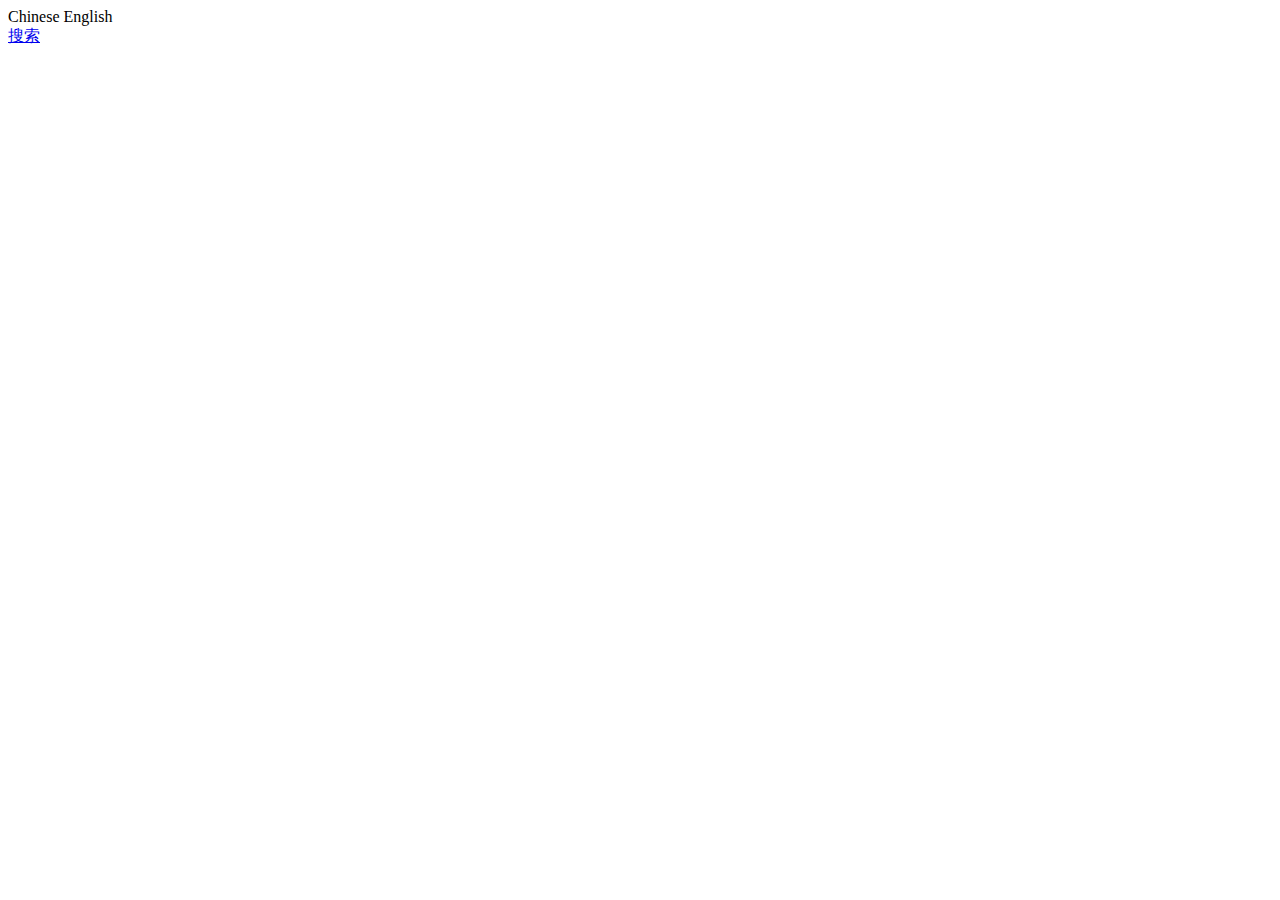
==== ch/index.html @ 9322b5db "Test language" ====
<html>
<head>
<script src="https://cdnjs.cloudflare.com/ajax/libs/vue/2.5.17/vue.js"></script>
<script src="util.js"></script>
</head>

<body>

<div id="example-2">
<a v-on:click="setChinese">Chinese</a>
<a v-on:click="setEnglish">English</a>
</div>


<div>
<a href="http://baidu.com">搜索</a>
</div>
</body>



<script>

var example2 = new Vue({
  el: '#example-2',
  data: {
    name: 'Vue.js'
  },
  // 在 `methods` 对象中定义方法
  methods: {
    greet: function (event) {
      // `this` 在方法里指向当前 Vue 实例
      alert('Hello ' + this.name + '!')
      // `event` 是原生 DOM 事件
      if (event) {
        alert(event.target.tagName)
      }
    },
    setChinese: function(event){
    	var currUrl = window.location.toString();
    	var index = currUrl.indexOf('/en/');
    	if(index < 0){
    		alert("Already in Chinese!");
    		return;
    	}
    	var urlRoot = currUrl.substring(0,index);
    	var urlRoute = currUrl.substring(index);

    	var currLanguage = urlRoute.substring(0,4);
    	var currPage = urlRoute.substring(4);

    	if(currLanguage == "/en/"){
    		alert("Set to chinese");
    		var newUrl = urlRoot + "/ch/" + currPage;
    		alert(newUrl);
    		window.location = newUrl;
    	}
    	else{
    		alert("Already in chinese");
    	}

    },
    setEnglish: function(event){
    	alert("Set English: " + window.location);
    	var currUrl = window.location.toString();
    	var index = currUrl.indexOf('/ch/');
    	if(index < 0){
    		alert("Already in english");
    		return;
    	}
    	var urlRoot = currUrl.substring(0,index);
    	var urlRoute = currUrl.substring(index);

    	var currLanguage = urlRoute.substring(0,4);
    	var currPage = urlRoute.substring(4);

    	if(currLanguage == "/ch/"){
    		alert("Set to english");
    		var newUrl = urlRoot + "/en/" + currPage;
    		alert(newUrl);
    		window.location = newUrl;
    	}
    	else{
    		alert("Already in english");
    	}
    }
  }
})
</script>



</html>
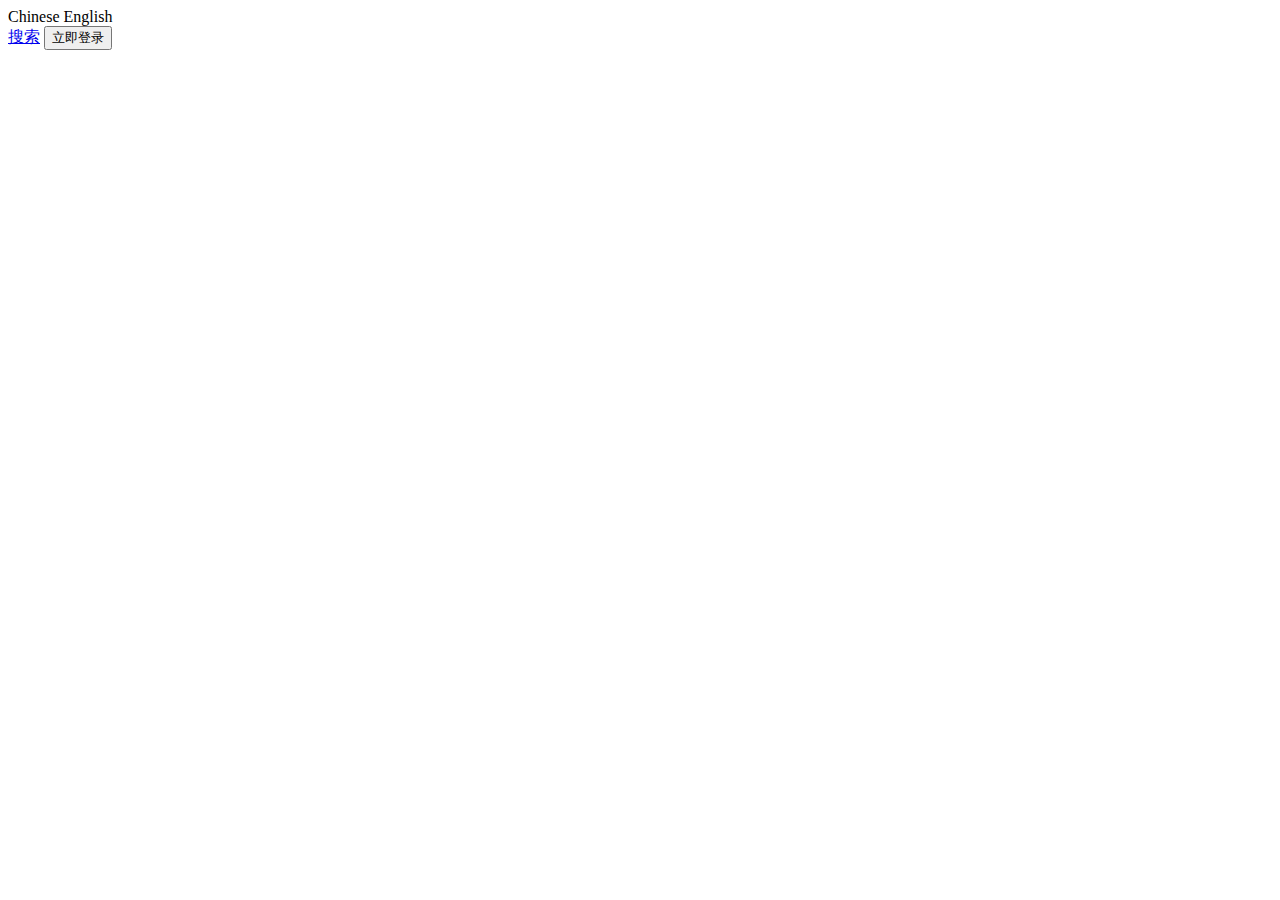
==== commit 1d05a083: "Test language" ====
--- a/ch/index.html
+++ b/ch/index.html
@@ -1,7 +1,7 @@
 <html>
 <head>
 <script src="https://cdnjs.cloudflare.com/ajax/libs/vue/2.5.17/vue.js"></script>
-<script src="util.js"></script>
+<script src="../util.js"></script>
 </head>
 
 <body>
@@ -14,6 +14,8 @@
 
 <div>
 <a href="http://baidu.com">搜索</a>
+
+<input type="button" value="立即登录" onclick="dosave();"/>  
 </div>
 </body>
 
@@ -51,8 +53,10 @@
 
     	if(currLanguage == "/en/"){
     		alert("Set to chinese");
+    		setChineseLangCookie();
     		var newUrl = urlRoot + "/ch/" + currPage;
     		alert(newUrl);
+
     		window.location = newUrl;
     	}
     	else{
@@ -75,7 +79,8 @@
     	var currPage = urlRoute.substring(4);
 
     	if(currLanguage == "/ch/"){
-    		alert("Set to english");
+    		alert("Set to english 111");
+    		setEnglishLangCookie();
     		var newUrl = urlRoot + "/en/" + currPage;
     		alert(newUrl);
     		window.location = newUrl;
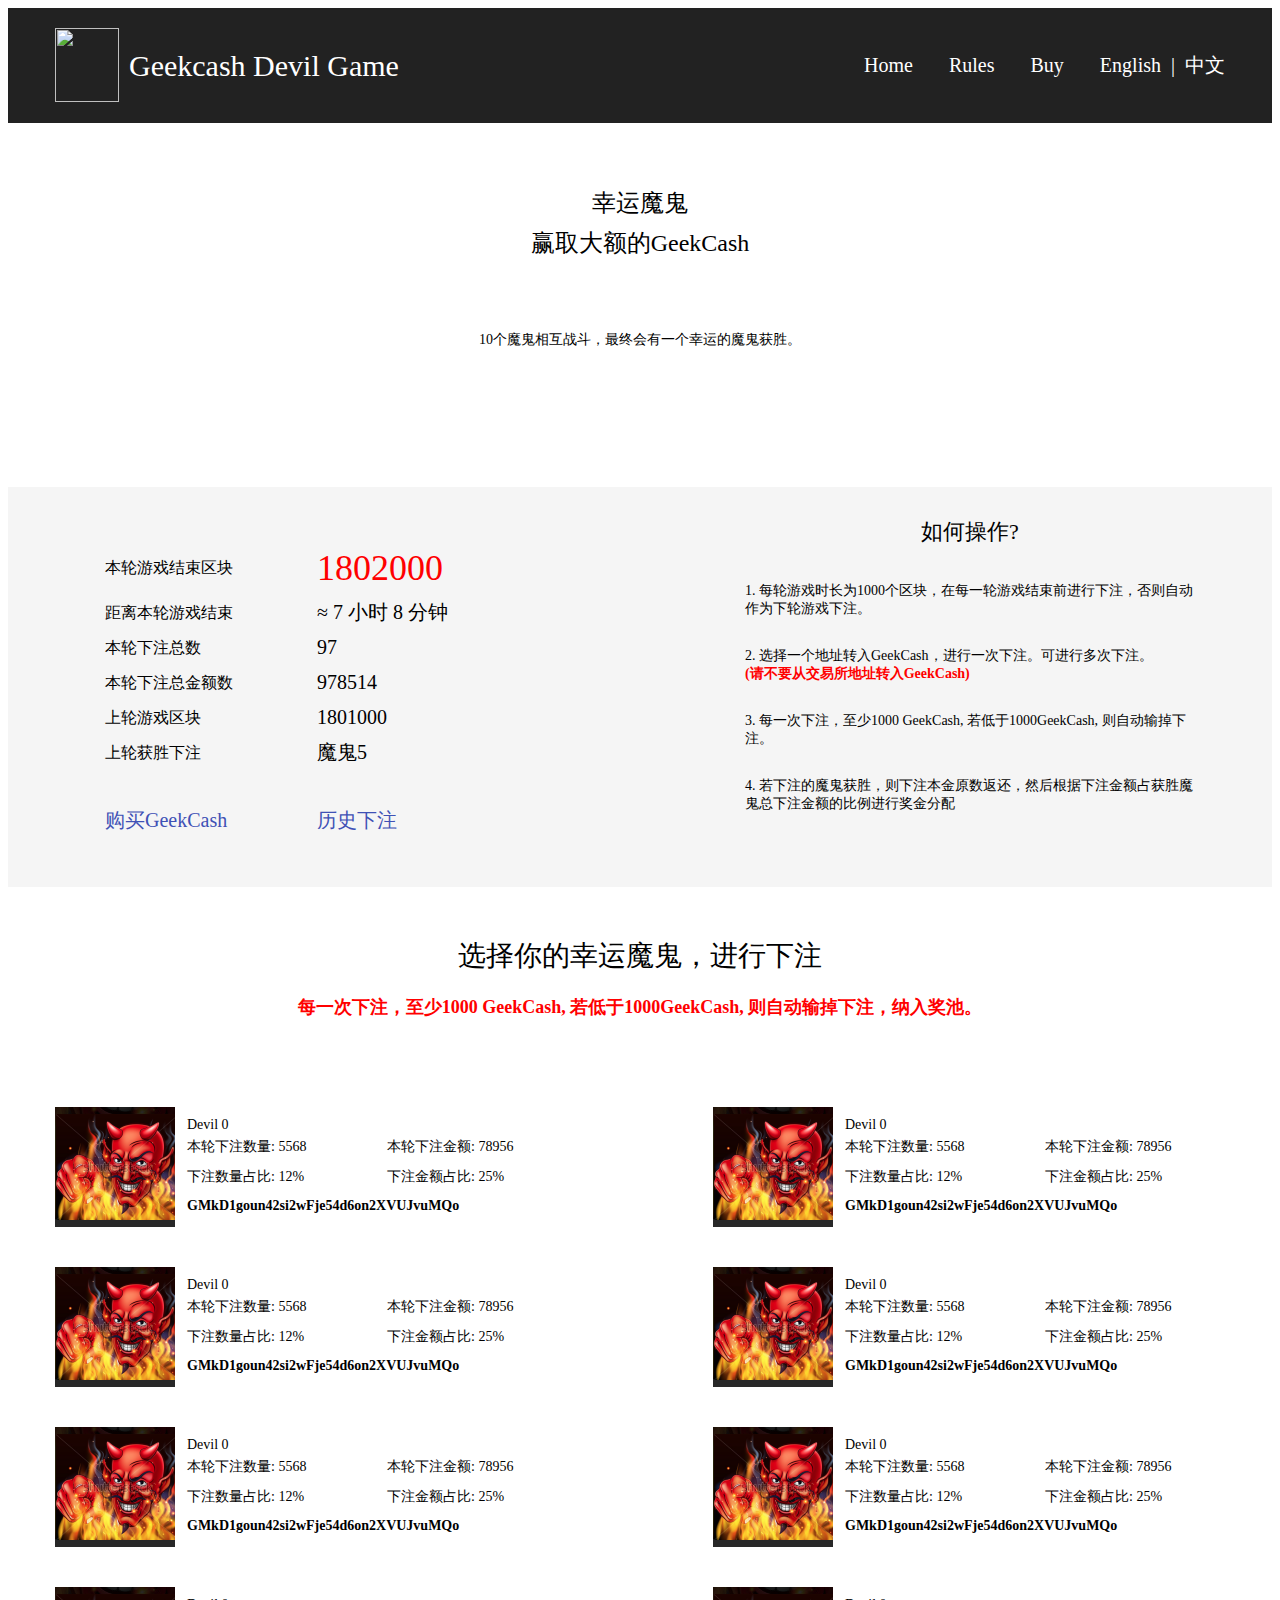
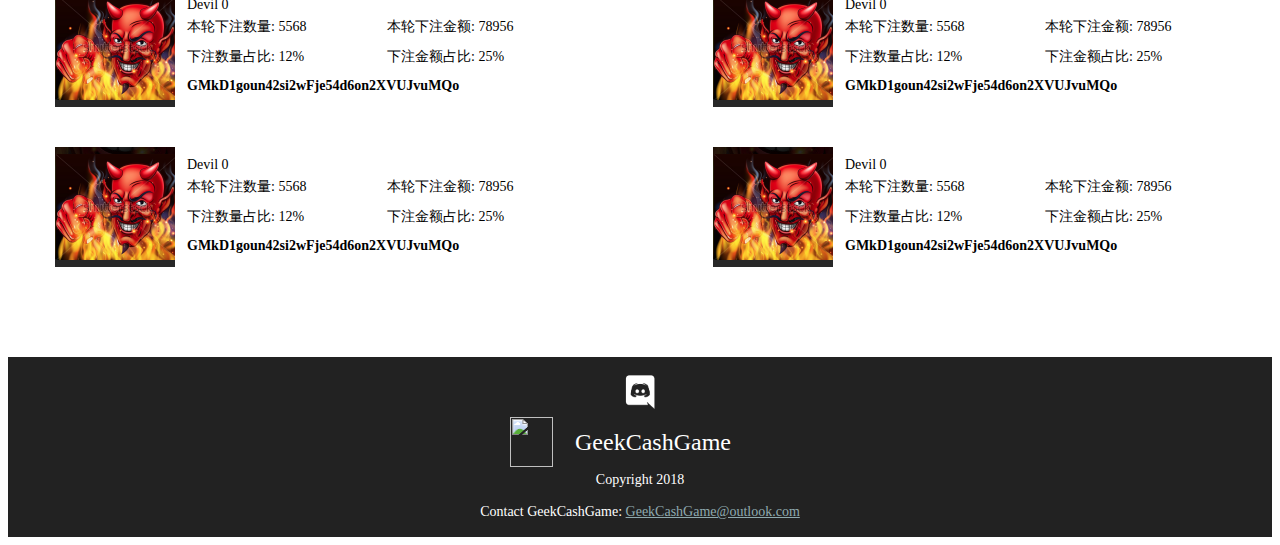
==== commit 4ec5e940: "Test" ====
--- a/ch/index.html
+++ b/ch/index.html
@@ -1,11 +1,13 @@
 <html>
 <head>
 <script src="https://cdnjs.cloudflare.com/ajax/libs/vue/2.5.17/vue.js"></script>
-<script src="../util.js"></script>
+<script src="../assets/js/util.js"></script>
+<link rel="stylesheet" href="https://unpkg.com/purecss@0.6.1/build/pure-min.css" integrity="sha384-CCTZv2q9I9m3UOxRLaJneXrrqKwUNOzZ6NGEUMwHtShDJ+nCoiXJCAgi05KfkLGY" crossorigin="anonymous">
+<link rel="stylesheet" type="text/css" href="../assets/css/haha.css"/>
 </head>
 
-<body>
-
+<body style="font-family:Microsoft YaHei;">
+<!--
 <div id="example-2">
 <a v-on:click="setChinese">Chinese</a>
 <a v-on:click="setEnglish">English</a>
@@ -17,6 +19,376 @@
 
 <input type="button" value="立即登录" onclick="dosave();"/>  
 </div>
+-->
+
+<div class="index-head-bg">
+    <div class="index-head-content">
+        <div class="head-content-item align-left"><img src="https://geekcash.org/www/media/logo.png" class="logo"/></div>
+        <div class="head-content-item align-left main-title"> Geekcash Devil Game </div>
+        <div class="head-content-item align-right head-item-text"><a href="#"> 中文 </a></div>
+        <div class="head-content-item align-right head-item-text">&nbsp; | &nbsp;</div>
+        <div class="head-content-item align-right head-item-text padding-left-15"><a href="#"> English </a></div>
+        <div class="head-content-item align-right head-item-text padding-left-15 padding-right-15"><a herf="#">Buy</a></div>
+        <div class="head-content-item align-right head-item-text padding-left-15 padding-right-15"><a herf="#">Rules</a></div>
+        <div class="head-content-item align-right head-item-text padding-left-15 padding-right-15"><a herf="#">Home</a></div>
+    </div>
+</div>
+
+<div class="index-des-box">
+    <div class="index-des-main1">
+        幸运魔鬼
+    </div>
+
+    <div class="index-des-main2">
+        赢取大额的GeekCash
+    </div>
+
+    <div class="index-des-story">
+        <!--权力之争，无休无止，每过一段时间，10个拥有无限能力的魔鬼，会为争夺王权而战，不分高下。幸运的眷顾，会让唯一的魔鬼，战胜一切，获得无上荣耀 -->
+        10个魔鬼相互战斗，最终会有一个幸运的魔鬼获胜。
+    </div>
+
+</div>
+
+<div class="index-block-bg">
+    <div class="index-block-box">
+        <div class="index-block-left">
+
+            <div class="block-left-01">
+                <div class="block-left-01-title">本轮游戏结束区块</div>
+                <div class="block-left-01-content"><a>1802000</a></div>
+            </div>
+
+            <div class="block-left-02">
+                <div class="block-left-02-title">距离本轮游戏结束</div>
+                <div class="block-left-02-content">≈ 7 小时 8 分钟</div>
+            </div>
+
+            <div class="block-left-03">
+                <div class="block-left-03-title">本轮下注总数</div>
+                <div class="block-left-03-content">97</div>
+            </div>
+
+            <div class="block-left-04">
+                <div class="block-left-04-title">本轮下注总金额数</div>
+                <div class="block-left-04-content">978514</div>
+            </div>
+
+            <div class="block-left-05">
+                <div class="block-left-05-title">上轮游戏区块</div>
+                <div class="block-left-05-content">1801000</div>
+            </div>
+
+            <div class="block-left-06">
+                <div class="block-left-06-title">上轮获胜下注</div>
+                <div class="block-left-06-content">魔鬼5</div>
+            </div>
+
+            <div class="block-left-07">
+                <div class="block-left-buy">购买GeekCash</div>
+                <div class="block-left-history">历史下注</div>
+            </div>
+
+        </div>
+
+
+
+
+        <div class="index-block-right">
+            <div class="block-right-01">如何操作?</div>
+            <div class="block-right-02">
+                1. 每轮游戏时长为1000个区块，在每一轮游戏结束前进行下注，否则自动作为下轮游戏下注。
+            </div>
+
+            <div class="block-right-03">
+                2. 选择一个地址转入GeekCash，进行一次下注。可进行多次下注。<br><span style="color:red; font-weight: bold;">(请不要从交易所地址转入GeekCash)</span>
+            </div>
+
+            <div class="block-right-04">
+                3. 每一次下注，至少1000 GeekCash, 若低于1000GeekCash, 则自动输掉下注。
+            </div>
+
+            <div class="block-right-05">
+                4. 若下注的魔鬼获胜，则下注本金原数返还，然后根据下注金额占获胜魔鬼总下注金额的比例进行奖金分配
+            </div>
+        </div>
+    </div>
+</div>
+
+
+
+<div class="bet-title-box">
+    <div class="bet-title-01"> 选择你的幸运魔鬼，进行下注</div>
+    <div class="bet-title-02">
+        每一次下注，至少1000 GeekCash, 若低于1000GeekCash, 则自动输掉下注，纳入奖池。
+    </div>
+</div>
+
+
+<div class="bet-devil-box">
+    <div class="bet-devil-left">
+
+        <div class="devil-item">
+            <div class="devil-logo">
+                <img src="../assets/images/1.png"/>
+            </div>
+
+            <div class="devil-info">
+                <div class="devil-name"> Devil 0</div>
+                <div class="devil-count-value">
+                    <div class="devil-count"> 本轮下注数量: 5568</div>
+                    <div class="devil-value"> 本轮下注金额: 78956</div>
+                </div>
+
+                <div class="devil-count-value-percentage">
+                    <div class="devil-count-percentage">下注数量占比: 12%</div>
+                    <div class="devil-value-percentage">下注金额占比: 25%</div>
+                </div>
+
+                <div class="devil-bet-address">
+                    GMkD1goun42si2wFje54d6on2XVUJvuMQo
+                </div>
+            </div>
+        </div>
+
+        <div class="devil-item">
+            <div class="devil-logo">
+                <img src="../assets/images/1.png"/>
+            </div>
+
+            <div class="devil-info">
+                <div class="devil-name"> Devil 0</div>
+                <div class="devil-count-value">
+                    <div class="devil-count"> 本轮下注数量: 5568</div>
+                    <div class="devil-value"> 本轮下注金额: 78956</div>
+                </div>
+
+                <div class="devil-count-value-percentage">
+                    <div class="devil-count-percentage">下注数量占比: 12%</div>
+                    <div class="devil-value-percentage">下注金额占比: 25%</div>
+                </div>
+
+                <div class="devil-bet-address">
+                    GMkD1goun42si2wFje54d6on2XVUJvuMQo
+                </div>
+            </div>
+        </div>
+
+        <div class="devil-item">
+            <div class="devil-logo">
+                <img src="../assets/images/1.png"/>
+            </div>
+
+            <div class="devil-info">
+                <div class="devil-name"> Devil 0</div>
+                <div class="devil-count-value">
+                    <div class="devil-count"> 本轮下注数量: 5568</div>
+                    <div class="devil-value"> 本轮下注金额: 78956</div>
+                </div>
+
+                <div class="devil-count-value-percentage">
+                    <div class="devil-count-percentage">下注数量占比: 12%</div>
+                    <div class="devil-value-percentage">下注金额占比: 25%</div>
+                </div>
+
+                <div class="devil-bet-address">
+                    GMkD1goun42si2wFje54d6on2XVUJvuMQo
+                </div>
+            </div>
+        </div>
+
+        <div class="devil-item">
+            <div class="devil-logo">
+                <img src="../assets/images/1.png"/>
+            </div>
+
+            <div class="devil-info">
+                <div class="devil-name"> Devil 0</div>
+                <div class="devil-count-value">
+                    <div class="devil-count"> 本轮下注数量: 5568</div>
+                    <div class="devil-value"> 本轮下注金额: 78956</div>
+                </div>
+
+                <div class="devil-count-value-percentage">
+                    <div class="devil-count-percentage">下注数量占比: 12%</div>
+                    <div class="devil-value-percentage">下注金额占比: 25%</div>
+                </div>
+
+                <div class="devil-bet-address">
+                    GMkD1goun42si2wFje54d6on2XVUJvuMQo
+                </div>
+            </div>
+        </div>
+
+        <div class="devil-item">
+            <div class="devil-logo">
+                <img src="../assets/images/1.png"/>
+            </div>
+
+            <div class="devil-info">
+                <div class="devil-name"> Devil 0</div>
+                <div class="devil-count-value">
+                    <div class="devil-count"> 本轮下注数量: 5568</div>
+                    <div class="devil-value"> 本轮下注金额: 78956</div>
+                </div>
+
+                <div class="devil-count-value-percentage">
+                    <div class="devil-count-percentage">下注数量占比: 12%</div>
+                    <div class="devil-value-percentage">下注金额占比: 25%</div>
+                </div>
+
+                <div class="devil-bet-address">
+                    GMkD1goun42si2wFje54d6on2XVUJvuMQo
+                </div>
+            </div>
+        </div>
+
+
+    </div>
+
+
+    <div class="bet-devil-right">
+
+        <div class="devil-item">
+            <div class="devil-logo">
+                <img src="../assets/images/1.png"/>
+            </div>
+
+            <div class="devil-info">
+                <div class="devil-name"> Devil 0</div>
+                <div class="devil-count-value">
+                    <div class="devil-count"> 本轮下注数量: 5568</div>
+                    <div class="devil-value"> 本轮下注金额: 78956</div>
+                </div>
+
+                <div class="devil-count-value-percentage">
+                    <div class="devil-count-percentage">下注数量占比: 12%</div>
+                    <div class="devil-value-percentage">下注金额占比: 25%</div>
+                </div>
+
+                <div class="devil-bet-address">
+                    GMkD1goun42si2wFje54d6on2XVUJvuMQo
+                </div>
+            </div>
+        </div>
+
+        <div class="devil-item">
+            <div class="devil-logo">
+                <img src="../assets/images/1.png"/>
+            </div>
+
+            <div class="devil-info">
+                <div class="devil-name"> Devil 0</div>
+                <div class="devil-count-value">
+                    <div class="devil-count"> 本轮下注数量: 5568</div>
+                    <div class="devil-value"> 本轮下注金额: 78956</div>
+                </div>
+
+                <div class="devil-count-value-percentage">
+                    <div class="devil-count-percentage">下注数量占比: 12%</div>
+                    <div class="devil-value-percentage">下注金额占比: 25%</div>
+                </div>
+
+                <div class="devil-bet-address">
+                    GMkD1goun42si2wFje54d6on2XVUJvuMQo
+                </div>
+            </div>
+        </div>
+
+        <div class="devil-item">
+            <div class="devil-logo">
+                <img src="../assets/images/1.png"/>
+            </div>
+
+            <div class="devil-info">
+                <div class="devil-name"> Devil 0</div>
+                <div class="devil-count-value">
+                    <div class="devil-count"> 本轮下注数量: 5568</div>
+                    <div class="devil-value"> 本轮下注金额: 78956</div>
+                </div>
+
+                <div class="devil-count-value-percentage">
+                    <div class="devil-count-percentage">下注数量占比: 12%</div>
+                    <div class="devil-value-percentage">下注金额占比: 25%</div>
+                </div>
+
+                <div class="devil-bet-address">
+                    GMkD1goun42si2wFje54d6on2XVUJvuMQo
+                </div>
+            </div>
+        </div>
+
+        <div class="devil-item">
+            <div class="devil-logo">
+                <img src="../assets/images/1.png"/>
+            </div>
+
+            <div class="devil-info">
+                <div class="devil-name"> Devil 0</div>
+                <div class="devil-count-value">
+                    <div class="devil-count"> 本轮下注数量: 5568</div>
+                    <div class="devil-value"> 本轮下注金额: 78956</div>
+                </div>
+
+                <div class="devil-count-value-percentage">
+                    <div class="devil-count-percentage">下注数量占比: 12%</div>
+                    <div class="devil-value-percentage">下注金额占比: 25%</div>
+                </div>
+
+                <div class="devil-bet-address">
+                    GMkD1goun42si2wFje54d6on2XVUJvuMQo
+                </div>
+            </div>
+        </div>
+
+        <div class="devil-item">
+            <div class="devil-logo">
+                <img src="../assets/images/1.png"/>
+            </div>
+
+            <div class="devil-info">
+                <div class="devil-name"> Devil 0</div>
+                <div class="devil-count-value">
+                    <div class="devil-count"> 本轮下注数量: 5568</div>
+                    <div class="devil-value"> 本轮下注金额: 78956</div>
+                </div>
+
+                <div class="devil-count-value-percentage">
+                    <div class="devil-count-percentage">下注数量占比: 12%</div>
+                    <div class="devil-value-percentage">下注金额占比: 25%</div>
+                </div>
+
+                <div class="devil-bet-address">
+                    GMkD1goun42si2wFje54d6on2XVUJvuMQo
+                </div>
+            </div>
+        </div>
+
+    </div>
+
+</div>
+
+
+<div class="index-footer">
+    <div class="index-footer-community">
+        <a href="https://discord.gg/SRUcvW"><img src="../assets/images/discord.png" style="width:40px; height:40px;"/></a>
+    </div>
+
+    <div class="index-footer-logo">
+        <div><img src="https://geekcash.org/www/media/logo.png"></div>
+        <div>GeekCashGame</div>
+    </div>
+
+    <div class="index-footer-copyright">
+        Copyright 2018
+    </div>
+
+    <div class="index-footer-contact">
+        Contact GeekCashGame: <a href="mailto:geekcashgame@outlook.com">GeekCashGame@outlook.com</a>
+    </div>
+</div>
+
+
 </body>
 
 
--- a/assets/css/haha.css
+++ b/assets/css/haha.css
@@ -0,0 +1,634 @@
+
+.index-head-bg{
+	height:115px;
+	background:#222222;
+	justify-content: center;
+	width:100%;
+}
+
+.index-head-content{
+	width:1170px;
+	height:100%;
+	margin:auto;
+	line-height: 115px;
+	/*border:1px solid red;*/
+}
+
+.head-content-item{
+	display:inline-block;
+	height:100%;
+	line-height: 115px;
+}
+
+.align-left{
+	float:left;
+}
+
+.align-right{
+	float:right;
+}
+
+
+.logo{
+	width:64px;
+	height:74px;
+	margin-top:20px;
+}
+
+.main-title{
+	font-size: 30px;
+	color:white;
+	font-style: bold;
+	padding-left:10px;
+	padding-right:10px;
+}
+
+.head-item-text{
+	font-size:20px;
+	font-style: bold;
+	color:white;
+}
+
+.padding-left-15{
+	padding-left:18px;
+}
+
+.padding-right-15{
+	padding-right:18px;
+}
+
+
+.inline-block{
+	display: inline-block;
+	margin:0;
+	padding:0;
+}
+
+
+.show-border{
+	border:1px solid red;
+}
+
+.head-item-text a{
+	color:white;
+	-o-transition:color .2s ease-out, background 2s ease-in;
+  -ms-transition:color .2s ease-out, background 2s ease-in;
+  -moz-transition:color .2s ease-out, background 2s ease-in;
+  -webkit-transition:color .2s ease-out, background 2s ease-in;
+  /* ...and now for the proper property */
+  transition:color .2s ease-out, background 2s ease-in;
+}
+
+.head-item-text a:link{
+	color:white;
+	text-decoration:none;
+}
+
+.head-item-text a:visited{
+	color:white;
+	text-decoration:none;
+}
+
+.head-item-text a:hover{
+	color:#8EAAAF;
+	cursor:pointer;
+	text-decoration:none;
+}
+
+.head-item-text a:active{
+	color:white;
+	text-decoration:none;
+}
+
+
+
+
+
+.index-des-box{
+	width:1170px;
+	height:300px;
+	margin:auto;
+	/*border:1px solid red;*/
+}
+
+.index-des-main1 {
+	/*border: 1px solid red;*/
+	height:40px;
+	margin-top:64px;
+	padding-left:370px;
+	padding-right:370px;
+	text-align: center;
+	font-size: 24px;
+}
+
+.index-des-main2{
+	/*border: 1px solid red;*/
+	height:40px;
+	padding-left:370px;
+	padding-right:370px;
+	text-align: center;
+	font-size: 24px;
+}
+
+
+
+.index-des-story{
+	/*border:1px solid red;*/
+	margin-top:64px;
+	padding-left:250px;
+	padding-right:250px;
+	text-align: center;
+	font-size: 14px;
+	height:90px;
+}
+
+
+
+
+
+.index-block-bg{
+	width:100%;
+	height:400px;
+	background: #F5F5F5;
+}
+
+.index-block-box{
+	width:1170px;
+	height:400px;
+	margin:auto;
+	/*border:1px solid red;*/
+}
+
+.index-block-left{
+	display:inline-block;
+	width:512px;
+	height:400px;
+	float:left;
+	/*border: 1px solid red;*/
+}
+
+.index-block-right{
+	display:inline-block;
+	width:480;
+	height:400px;
+	float:right;
+	/*border: 1px solid red;*/
+
+}
+
+
+
+.block-left-01{
+
+	/*border:1px solid red;*/
+	height:54px;
+	width:512px;
+	margin:auto;
+	margin-top:54px;
+}
+
+.block-left-01-title{
+	display: inline-block;
+	/*border:1px solid red;*/
+	width:200px;
+	height:54px;
+	float:left;
+	line-height: 54px;
+	margin-left:50px;
+}
+
+.block-left-01-content{
+	display: inline-block;
+	/*border:1px solid red;*/
+	width:250px;
+	height:54px;
+	line-height: 54px;
+	float:right;
+	font-size:36px;
+	color:red;
+}
+
+
+.block-left-02{
+	/*border:1px solid red;*/
+	height:35px;
+	width:512px;
+	margin:auto;
+}
+
+.block-left-02-title{
+	display: inline-block;
+	/*border:1px solid red;*/
+	width:200px;
+	height:35px;
+	float:left;
+	line-height: 35px;
+	margin-left:50px;
+}
+
+.block-left-02-content{
+	display: inline-block;
+	/*border:1px solid red;*/
+	width:250px;
+	height:35px;
+	line-height: 35px;
+	float:right;
+	font-size:20px;
+}
+
+
+.block-left-03{
+	/*border:1px solid red;*/
+	height:30px;
+	width:512px;
+	margin:auto;
+}
+
+.block-left-03-title{
+	display: inline-block;
+	/*border:1px solid red;*/
+	width:200px;
+	height:35px;
+	float:left;
+	line-height: 35px;
+	margin-left:50px;
+}
+
+.block-left-03-content{
+	display: inline-block;
+	/*border:1px solid red;*/
+	width:250px;
+	height:35px;
+	line-height: 35px;
+	float:right;
+	font-size:20px;
+}
+
+
+
+.block-left-04{
+	/*border:1px solid red;*/
+	height:35px;
+	width:512px;
+	margin:auto;
+}
+
+.block-left-04-title{
+	display: inline-block;
+	/*border:1px solid red;*/
+	width:200px;
+	height:35px;
+	float:left;
+	line-height: 35px;
+	margin-left:50px;
+}
+
+.block-left-04-content{
+	display: inline-block;
+	/*border:1px solid red;*/
+	width:250px;
+	height:35px;
+	line-height: 35px;
+	float:right;
+	font-size:20px;
+}
+
+
+
+.block-left-05{
+	/*border:1px solid red;*/
+	height:35px;
+	width:512px;
+	margin:auto;
+}
+
+.block-left-05-title{
+	display: inline-block;
+	/*border:1px solid red;*/
+	width:200px;
+	height:35px;
+	float:left;
+	line-height: 35px;
+	margin-left:50px;
+}
+
+.block-left-05-content{
+	display: inline-block;
+	/*border:1px solid red;*/
+	width:250px;
+	height:35px;
+	line-height: 35px;
+	float:right;
+	font-size:20px;
+}
+
+
+
+.block-left-06{
+	/*border:1px solid red;*/
+	height:35px;
+	width:512px;
+	margin:auto;
+}
+
+.block-left-06-title{
+	display: inline-block;
+	/*border:1px solid red;*/
+	width:200px;
+	height:35px;
+	float:left;
+	line-height: 35px;
+	margin-left:50px;
+}
+
+.block-left-06-content{
+	display: inline-block;
+	/*border:1px solid red;*/
+	width:250px;
+	height:35px;
+	line-height: 35px;
+	float:right;
+	font-size:20px;
+}
+
+
+.block-left-07{
+	/*border:1px solid red;*/
+	height:50px;
+	width:512px;
+	margin:auto;
+	margin-top:30px;
+}
+
+.block-left-buy{
+	display: inline-block;
+	/*border:1px solid red;*/
+	width:200px;
+	height:50px;
+	float:left;
+	line-height: 50px;
+	margin-left:50px;
+	color:#3F51B5;
+	font-size:20px;
+}
+
+.block-left-history{
+	display: inline-block;
+	/*border:1px solid red;*/
+	width:250px;
+	height:50px;
+	line-height: 50px;
+	float:right;
+	font-size:20px;
+	color:#3F51B5;
+}
+
+
+
+.block-right-01{
+	height:50px;
+	/*border:1px solid red;*/
+	width:450px;
+	font-size: 15px;
+	margin-top:20px;
+	font-style:bold;
+	line-height: 50px;
+	text-align: center;
+	font-size: 22px;
+	margin-top:20px;
+}
+
+.block-right-02{
+	height:50px;
+	/*border:1px solid red;*/
+	width:450px;
+	font-size: 14px;
+	margin-top:25px;
+}
+
+.block-right-03{
+	height:50px;
+	/*border:1px solid red;*/
+	width:450px;
+	font-size: 14px;
+	margin-top:15px;
+}
+
+.block-right-04{
+	height:50px;
+	/*border:1px solid red;*/
+	width:450px;
+	font-size: 14px;
+	margin-top:15px;
+}
+
+.block-right-05{
+	height:50px;
+	/*border:1px solid red;*/
+	width:450px;
+	font-size: 14px;
+	margin-top:15px;
+}
+
+
+
+.bet-title-box{
+	/*border:1px solid blue;*/
+	height:100px;
+	width:1170px;
+	margin:auto;
+	margin-top:50px;
+}
+
+.bet-title-01{
+	font-size:28px;
+	text-align: center;
+	width:1170px;
+}
+
+.bet-title-02{
+	font-size:18px;
+	color:red;
+	text-align: center;
+	margin-top:20px;
+	font-weight: bold;
+}
+
+
+
+.bet-devil-box{
+	width:1170px;
+	margin:auto;
+	margin-top:70px;
+	height:850px;
+	/*border:1px solid blue;*/
+}
+
+.bet-devil-left{
+	display:inline-block;
+	width:512px;
+	float:left;
+	/*border:1px solid blue;*/
+}
+
+.bet-devil-right{
+	display:inline-block;
+	width:512;
+	float:right;
+	/*border:1px solid blue;*/
+
+}
+
+
+.devil-item{
+	width:512px;
+	height:130px;
+	/*border:1px solid blue;*/
+	margin-bottom:30px;
+	font-size: 14px;
+}
+
+
+.devil-logo{
+	width:120px;
+	height:120px;
+	/*border:1px solid blue;*/
+	display:inline-block;
+	float:left;
+}
+
+
+.devil-info{
+	margin-top:10px;
+	width:380px;
+	height:120px;
+	display:inline-block;
+	float:right;
+}
+
+
+.devil-name{
+	width:380px;
+}
+
+.devil-count-value{
+	margin-top:5px;
+}
+
+
+.devil-count{
+	width:180px;
+	display: inline-block;
+	float:left;
+}
+
+.devil-value{
+	width:180px;
+	display: inline-block;
+	float:right;
+}
+
+.devil-count-value-percentage{
+	margin-top:35px;
+}
+
+.devil-count-percentage{
+	width:180px;
+	display: inline-block;
+	float:left;
+}
+
+.devil-value-percentage{
+	width:180px;
+	display:inline-block;
+	float:right;
+}
+
+.devil-bet-address{
+	margin-top:65px;
+	font-weight: bold;
+}
+
+
+
+
+
+.index-footer{
+	height:180px;
+	background:#222222;
+	justify-content: center;
+	width:100%;
+}
+
+.index-footer-community{
+	width:300px;
+	margin:auto;
+	height:30px;
+	padding-top:15px;
+	text-align:center;
+}
+
+.index-footer-logo{
+	width:260px;
+	margin:auto;
+	height:60px;
+	margin-top:5px;
+}
+
+.index-footer-logo div:nth-child(1){
+	display:inline-block;
+	height:60px;
+	line-height:60px;
+	float:left;
+}
+
+
+.index-footer-logo div:nth-child(2){
+	display:inline-block;
+	height:60px;
+	line-height:60px;
+	float:left;
+	color:white;
+	margin-left:0px;
+	width:200px;
+	text-align: center;
+	font-size: 24px;
+	margin-top:5px;
+}
+
+
+.index-footer-logo img{
+	width:43px;
+	height:50px;
+	margin-top:10px;
+}
+
+
+
+.index-footer-copyright{
+	width:300px;
+	margin:auto;
+	height:20px;
+	text-align: center;
+	color:white;
+	font-size: 14px;
+}
+
+.index-footer-contact{
+	width:800px;
+	margin:auto;
+	height:30px;
+	font-size: 14px;
+	color:white;
+	text-align: center;
+	line-height: 30px;
+	margin-top:10px;
+}
+
+.index-footer-contact a{
+	color:#8FAAAF;
+}
+
+.index-footer-contact a:link{
+	color:#8FAAAF;
+}
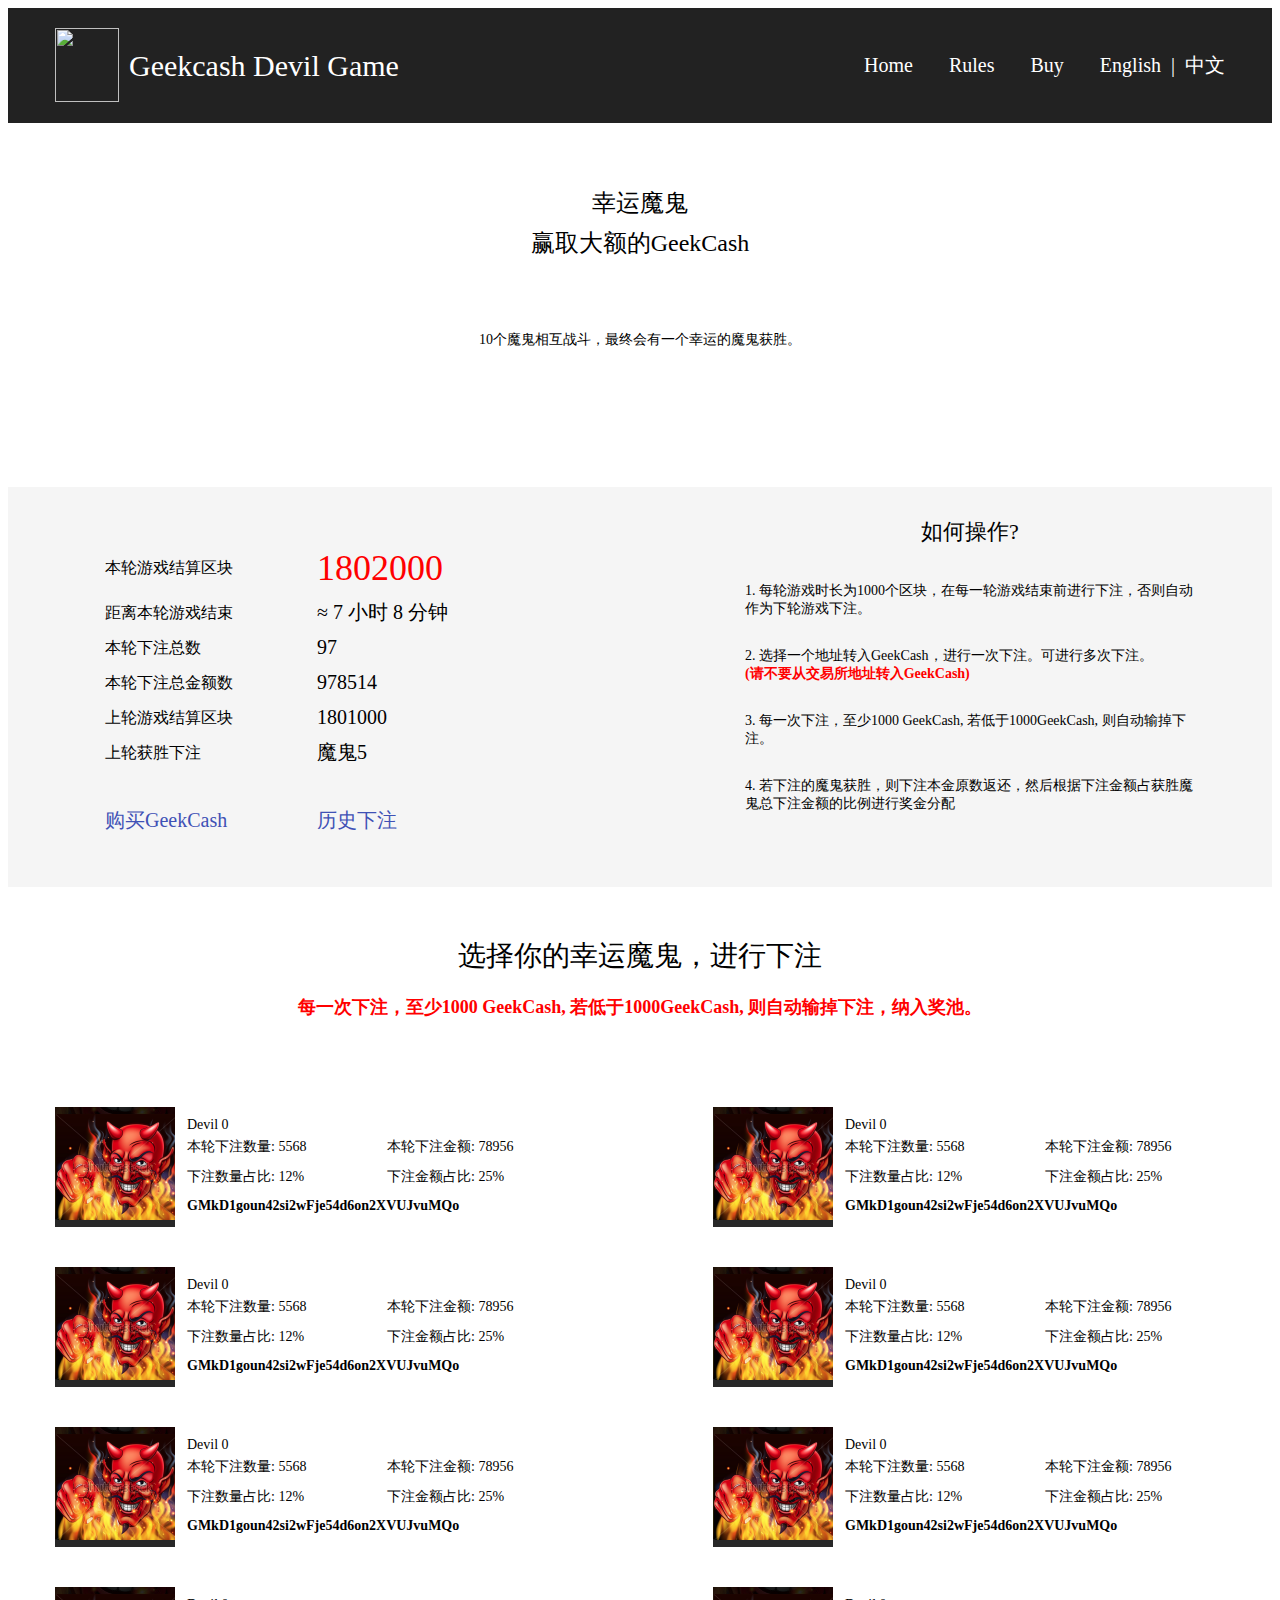
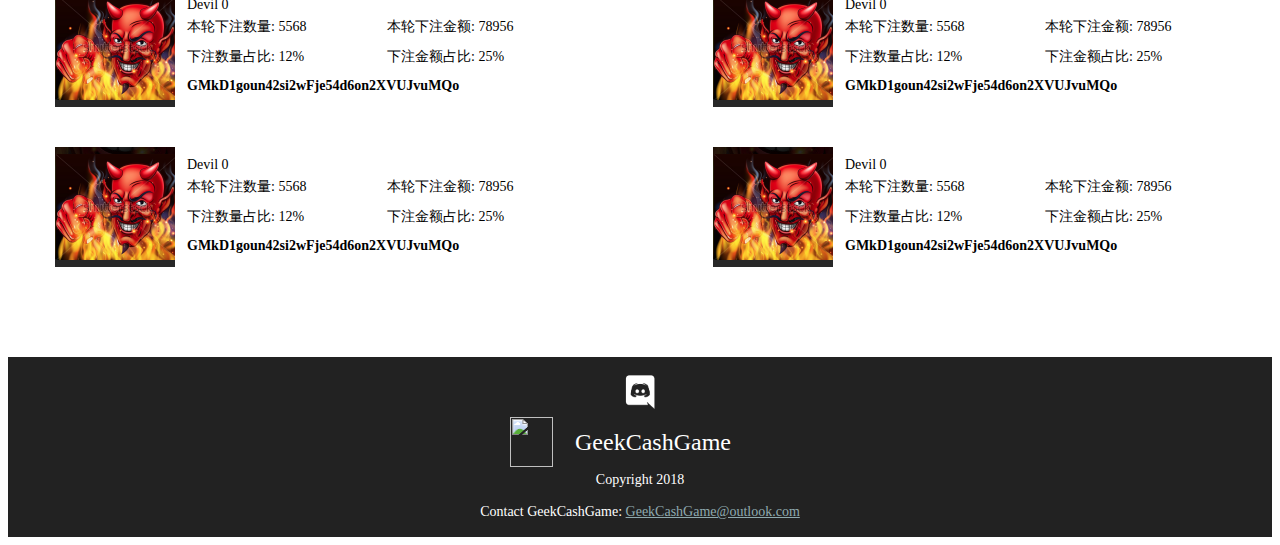
==== commit 2d1fa26c: "Test" ====
--- a/ch/index.html
+++ b/ch/index.html
@@ -55,7 +55,7 @@
         <div class="index-block-left">
 
             <div class="block-left-01">
-                <div class="block-left-01-title">本轮游戏结束区块</div>
+                <div class="block-left-01-title">本轮游戏结算区块</div>
                 <div class="block-left-01-content"><a>1802000</a></div>
             </div>
 
@@ -75,7 +75,7 @@
             </div>
 
             <div class="block-left-05">
-                <div class="block-left-05-title">上轮游戏区块</div>
+                <div class="block-left-05-title">上轮游戏结算区块</div>
                 <div class="block-left-05-content">1801000</div>
             </div>
 
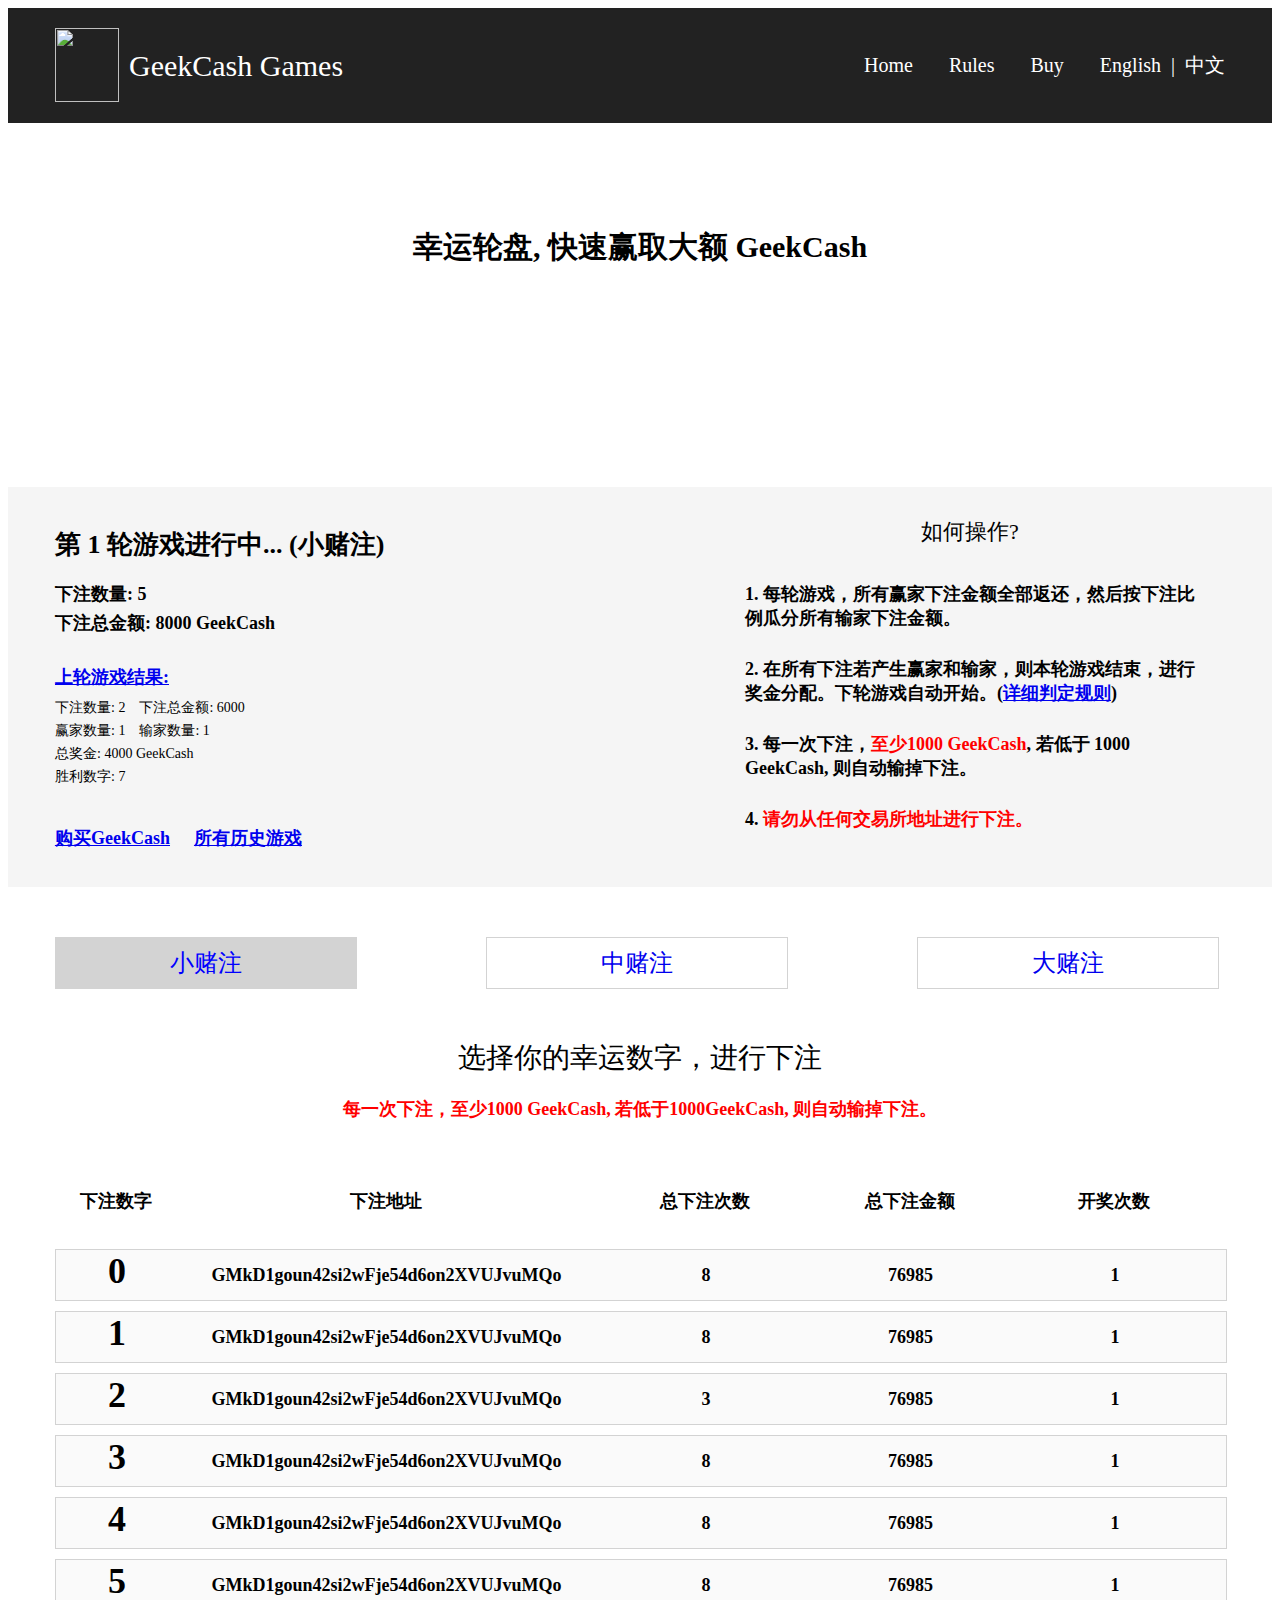
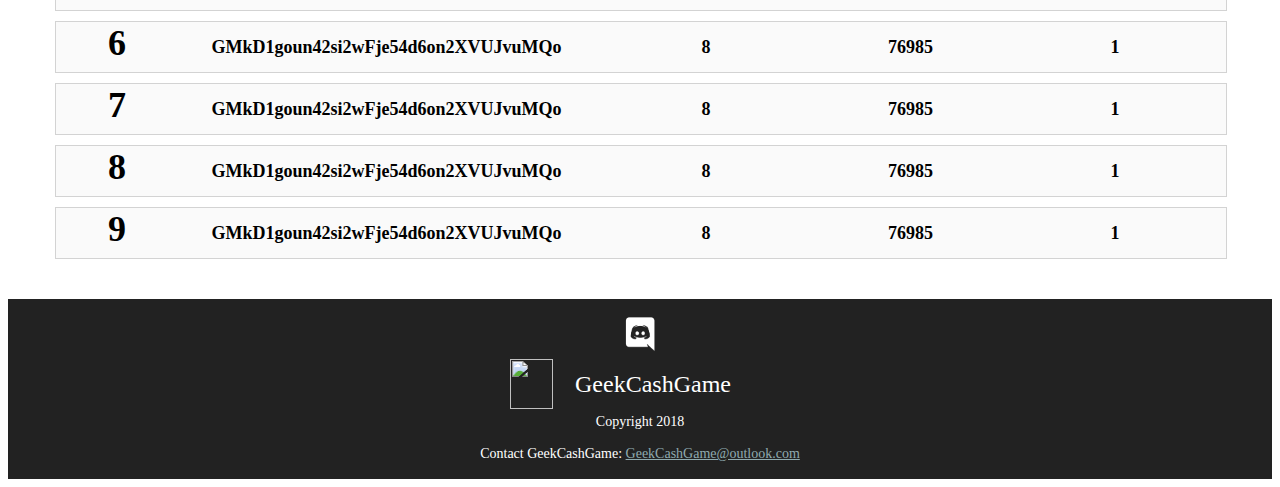
==== commit f9a6e5d3: "Test" ====
--- a/ch/index.html
+++ b/ch/index.html
@@ -3,7 +3,7 @@
 <script src="https://cdnjs.cloudflare.com/ajax/libs/vue/2.5.17/vue.js"></script>
 <script src="../assets/js/util.js"></script>
 <link rel="stylesheet" href="https://unpkg.com/purecss@0.6.1/build/pure-min.css" integrity="sha384-CCTZv2q9I9m3UOxRLaJneXrrqKwUNOzZ6NGEUMwHtShDJ+nCoiXJCAgi05KfkLGY" crossorigin="anonymous">
-<link rel="stylesheet" type="text/css" href="../assets/css/haha.css"/>
+<link rel="stylesheet" type="text/css" href="../assets/css/index.css"/>
 </head>
 
 <body style="font-family:Microsoft YaHei;">
@@ -24,7 +24,7 @@
 <div class="index-head-bg">
     <div class="index-head-content">
         <div class="head-content-item align-left"><img src="https://geekcash.org/www/media/logo.png" class="logo"/></div>
-        <div class="head-content-item align-left main-title"> Geekcash Devil Game </div>
+        <div class="head-content-item align-left main-title"> GeekCash Games </div>
         <div class="head-content-item align-right head-item-text"><a href="#"> 中文 </a></div>
         <div class="head-content-item align-right head-item-text">&nbsp; | &nbsp;</div>
         <div class="head-content-item align-right head-item-text padding-left-15"><a href="#"> English </a></div>
@@ -34,26 +34,28 @@
     </div>
 </div>
 
-<div class="index-des-box">
-    <div class="index-des-main1">
-        幸运魔鬼
-    </div>
-
-    <div class="index-des-main2">
-        赢取大额的GeekCash
-    </div>
-
-    <div class="index-des-story">
-        <!--权力之争，无休无止，每过一段时间，10个拥有无限能力的魔鬼，会为争夺王权而战，不分高下。幸运的眷顾，会让唯一的魔鬼，战胜一切，获得无上荣耀 -->
-        10个魔鬼相互战斗，最终会有一个幸运的魔鬼获胜。
-    </div>
-
+<div class="banner-box">
+    <div class="index-des-box">
+        <div class="index-des-main1">
+            <!--GeekCash 幸运轮盘-->
+        </div>
+
+        <div class="index-des-main2">
+            幸运轮盘, 快速赢取大额 GeekCash
+        </div>
+
+        <div class="index-des-story">
+            <!--权力之争，无休无止，每过一段时间，10个拥有无限能力的魔鬼，会为争夺王权而战，不分高下。幸运的眷顾，会让唯一的魔鬼，战胜一切，获得无上荣耀 -->
+            <!--10个魔鬼相互战斗，最终会有一个幸运的魔鬼获胜。-->
+        </div>
+    </div>
 </div>
 
 <div class="index-block-bg">
     <div class="index-block-box">
         <div class="index-block-left">
 
+            <!--
             <div class="block-left-01">
                 <div class="block-left-01-title">本轮游戏结算区块</div>
                 <div class="block-left-01-content"><a>1802000</a></div>
@@ -84,9 +86,21 @@
                 <div class="block-left-06-content">魔鬼5</div>
             </div>
 
-            <div class="block-left-07">
-                <div class="block-left-buy">购买GeekCash</div>
-                <div class="block-left-history">历史下注</div>
+
+            -->
+
+            <div>第 1 轮游戏进行中... (小赌注)</div>
+            <div>下注数量: 5</div>
+            <div>下注总金额: 8000 GeekCash</div>
+            <div><a href="#">上轮游戏结果:</a></div>
+            <div><span>下注数量: 2</span>&nbsp;&nbsp;&nbsp;&nbsp;<span>下注总金额: 6000</span></div>
+            <div><span>赢家数量: 1</span>&nbsp;&nbsp;&nbsp;&nbsp;<span>输家数量: 1</span></div>
+            <div>总奖金: 4000 GeekCash</div>
+            <div>胜利数字: 7</div>
+            <div>
+                <span class="index-block-box-tobuy"><a href="https://aiodex.com/exchange/GEEK_BTC">购买GeekCash</a></span>
+                &nbsp;&nbsp;&nbsp;&nbsp;
+                <span class="index-block-box-history"><a href="#">所有历史游戏</a></span>
             </div>
 
         </div>
@@ -97,34 +111,131 @@
         <div class="index-block-right">
             <div class="block-right-01">如何操作?</div>
             <div class="block-right-02">
-                1. 每轮游戏时长为1000个区块，在每一轮游戏结束前进行下注，否则自动作为下轮游戏下注。
+                1. 每轮游戏，所有赢家下注金额全部返还，然后按下注比例瓜分所有输家下注金额。
             </div>
 
             <div class="block-right-03">
-                2. 选择一个地址转入GeekCash，进行一次下注。可进行多次下注。<br><span style="color:red; font-weight: bold;">(请不要从交易所地址转入GeekCash)</span>
+                2. 在所有下注若产生赢家和输家，则本轮游戏结束，进行奖金分配。下轮游戏自动开始。(<a href="rules.html">详细判定规则</a>)
+                <!--2. 选择一个地址转入GeekCash，进行一次下注。可进行多次下注。<br><span style="color:red; font-weight: bold;">(请不要从交易所地址转入GeekCash)</span>-->
             </div>
 
             <div class="block-right-04">
-                3. 每一次下注，至少1000 GeekCash, 若低于1000GeekCash, 则自动输掉下注。
+                3. 每一次下注，<span style="color:red;">至少1000 GeekCash</span>, 若低于 1000 GeekCash, 则自动输掉下注。
             </div>
 
             <div class="block-right-05">
-                4. 若下注的魔鬼获胜，则下注本金原数返还，然后根据下注金额占获胜魔鬼总下注金额的比例进行奖金分配
-            </div>
-        </div>
-    </div>
-</div>
-
+                4. <span style="color:red;">请勿从任何交易所地址进行下注。</span>
+            </div>
+        </div>
+    </div>
+</div>
+
+
+<div class="bet-level-box">
+    <a href="#"><div class="bet-level-item bet-level-item-margin-right-125 bet-level-item-selected">小赌注</div></a>
+    <a href="#"><div class="bet-level-item bet-level-item-margin-right-125 ">中赌注</div></a>
+    <a href="#"><div class="bet-level-item">大赌注</div></a>
+</div>
 
 
 <div class="bet-title-box">
-    <div class="bet-title-01"> 选择你的幸运魔鬼，进行下注</div>
+    <div class="bet-title-01"> 选择你的幸运数字，进行下注</div>
     <div class="bet-title-02">
-        每一次下注，至少1000 GeekCash, 若低于1000GeekCash, 则自动输掉下注，纳入奖池。
-    </div>
-</div>
-
-
+        每一次下注，至少1000 GeekCash, 若低于1000GeekCash, 则自动输掉下注。
+    </div>
+</div>
+
+<div class="bet-number-box">
+    <div class="bet-number-item-title">
+        <div class="item-bet-number">下注数字</div>
+        <div class="item-bet-address">下注地址</div>
+        <div class="item-bet-all-count">总下注次数</div>
+        <div class="item-bet-all-money">总下注金额</div>
+        <div class="item-bet-win-count">开奖次数</div>
+    </div>
+
+    <div class="bet-number-item">
+        <div class="item-bet-number">0</div>
+        <div class="item-bet-address">GMkD1goun42si2wFje54d6on2XVUJvuMQo</div>
+        <div class="item-bet-all-count">8</div>
+        <div class="item-bet-all-money">76985</div>
+        <div class="item-bet-win-count">1</div>
+    </div>
+
+    <div class="bet-number-item">
+        <div class="item-bet-number">1</div>
+        <div class="item-bet-address">GMkD1goun42si2wFje54d6on2XVUJvuMQo</div>
+        <div class="item-bet-all-count">8</div>
+        <div class="item-bet-all-money">76985</div>
+        <div class="item-bet-win-count">1</div>
+    </div>
+
+    <div class="bet-number-item">
+        <div class="item-bet-number">2</div>
+        <div class="item-bet-address">GMkD1goun42si2wFje54d6on2XVUJvuMQo</div>
+        <div class="item-bet-all-count">3</div>
+        <div class="item-bet-all-money">76985</div>
+        <div class="item-bet-win-count">1</div>
+    </div>
+
+    <div class="bet-number-item">
+        <div class="item-bet-number">3</div>
+        <div class="item-bet-address">GMkD1goun42si2wFje54d6on2XVUJvuMQo</div>
+        <div class="item-bet-all-count">8</div>
+        <div class="item-bet-all-money">76985</div>
+        <div class="item-bet-win-count">1</div>
+    </div>
+
+    <div class="bet-number-item">
+        <div class="item-bet-number">4</div>
+        <div class="item-bet-address">GMkD1goun42si2wFje54d6on2XVUJvuMQo</div>
+        <div class="item-bet-all-count">8</div>
+        <div class="item-bet-all-money">76985</div>
+        <div class="item-bet-win-count">1</div>
+    </div>
+
+    <div class="bet-number-item">
+        <div class="item-bet-number">5</div>
+        <div class="item-bet-address">GMkD1goun42si2wFje54d6on2XVUJvuMQo</div>
+        <div class="item-bet-all-count">8</div>
+        <div class="item-bet-all-money">76985</div>
+        <div class="item-bet-win-count">1</div>
+    </div>
+
+    <div class="bet-number-item">
+        <div class="item-bet-number">6</div>
+        <div class="item-bet-address">GMkD1goun42si2wFje54d6on2XVUJvuMQo</div>
+        <div class="item-bet-all-count">8</div>
+        <div class="item-bet-all-money">76985</div>
+        <div class="item-bet-win-count">1</div>
+    </div>
+
+    <div class="bet-number-item">
+        <div class="item-bet-number">7</div>
+        <div class="item-bet-address">GMkD1goun42si2wFje54d6on2XVUJvuMQo</div>
+        <div class="item-bet-all-count">8</div>
+        <div class="item-bet-all-money">76985</div>
+        <div class="item-bet-win-count">1</div>
+    </div>
+
+    <div class="bet-number-item">
+        <div class="item-bet-number">8</div>
+        <div class="item-bet-address">GMkD1goun42si2wFje54d6on2XVUJvuMQo</div>
+        <div class="item-bet-all-count">8</div>
+        <div class="item-bet-all-money">76985</div>
+        <div class="item-bet-win-count">1</div>
+    </div>
+
+    <div class="bet-number-item">
+        <div class="item-bet-number">9</div>
+        <div class="item-bet-address">GMkD1goun42si2wFje54d6on2XVUJvuMQo</div>
+        <div class="item-bet-all-count">8</div>
+        <div class="item-bet-all-money">76985</div>
+        <div class="item-bet-win-count">1</div>
+    </div>
+</div>
+
+<!--
 <div class="bet-devil-box">
     <div class="bet-devil-left">
 
@@ -367,7 +478,7 @@
     </div>
 
 </div>
-
+-->
 
 <div class="index-footer">
     <div class="index-footer-community">
--- a/assets/css/index.css
+++ b/assets/css/index.css
@@ -0,0 +1,632 @@
+
+.index-head-bg{
+	height:115px;
+	background:#222222;
+	justify-content: center;
+	width:100%;
+}
+
+.index-head-content{
+	width:1170px;
+	height:100%;
+	margin:auto;
+	line-height: 115px;
+	/*border:1px solid red;*/
+}
+
+.head-content-item{
+	display:inline-block;
+	height:100%;
+	line-height: 115px;
+}
+
+.align-left{
+	float:left;
+}
+
+.align-right{
+	float:right;
+}
+
+
+.logo{
+	width:64px;
+	height:74px;
+	margin-top:20px;
+}
+
+.main-title{
+	font-size: 30px;
+	color:white;
+	font-style: bold;
+	padding-left:10px;
+	padding-right:10px;
+}
+
+.head-item-text{
+	font-size:20px;
+	font-style: bold;
+	color:white;
+}
+
+.padding-left-15{
+	padding-left:18px;
+}
+
+.padding-right-15{
+	padding-right:18px;
+}
+
+
+.inline-block{
+	display: inline-block;
+	margin:0;
+	padding:0;
+}
+
+
+.show-border{
+	border:1px solid red;
+}
+
+.head-item-text a{
+	color:white;
+	-o-transition:color .2s ease-out, background 2s ease-in;
+  -ms-transition:color .2s ease-out, background 2s ease-in;
+  -moz-transition:color .2s ease-out, background 2s ease-in;
+  -webkit-transition:color .2s ease-out, background 2s ease-in;
+  /* ...and now for the proper property */
+  transition:color .2s ease-out, background 2s ease-in;
+}
+
+.head-item-text a:link{
+	color:white;
+	text-decoration:none;
+}
+
+.head-item-text a:visited{
+	color:white;
+	text-decoration:none;
+}
+
+.head-item-text a:hover{
+	color:#8EAAAF;
+	cursor:pointer;
+	text-decoration:none;
+}
+
+.head-item-text a:active{
+	color:white;
+	text-decoration:none;
+}
+
+
+.banner-box{
+	width:100%;
+	height:300px;
+
+/*
+	background:url("../images/banner1.jpg");
+	background-repeat: no-repeat;
+	background-size: cover;
+	*/
+}
+
+
+.index-des-box{
+	width:1170px;
+	height:300px;
+	margin:auto;
+}
+
+.index-des-main1 {
+	/*border: 1px solid red;*/
+	height:40px;
+	margin-top:64px;
+	padding-left:370px;
+	padding-right:370px;
+	text-align: center;
+	font-size: 24px;
+}
+
+.index-des-main2{
+	height:40px;
+	text-align: center;
+	font-size: 30px;
+	color:black;
+	font-weight: bold;
+}
+
+
+
+.index-des-story{
+	/*border:1px solid red;*/
+	margin-top:64px;
+	padding-left:250px;
+	padding-right:250px;
+	text-align: center;
+	font-size: 14px;
+	height:90px;
+}
+
+
+
+
+
+.index-block-bg{
+	width:100%;
+	height:400px;
+	background: #F5F5F5;
+}
+
+.index-block-box{
+	width:1170px;
+	height:400px;
+	margin:auto;
+	/*border:1px solid red;*/
+}
+
+.index-block-left{
+	display:inline-block;
+	width:512px;
+	height:400px;
+	float:left;
+	/*border: 1px solid red;*/
+}
+
+.index-block-right{
+	display:inline-block;
+	width:480;
+	height:400px;
+	float:right;
+	/*border: 1px solid red;*/
+
+}
+
+
+.index-block-left div:nth-child(1){
+	margin-top:40px;
+	font-size:26px;
+	font-weight: bold;
+}
+
+.index-block-left div:nth-child(2){
+	margin-top:20px;
+	font-size:18px;
+	font-weight: bold;
+}
+
+.index-block-left div:nth-child(3){
+	margin-top:5px;
+	font-size:18px;
+	font-weight: bold;
+}
+
+.index-block-left div:nth-child(4){
+	margin-top:30px;
+	font-size:18px;
+	font-weight: bold;
+}
+
+.index-block-left div:nth-child(4) a:visited{
+	color:blue;
+}
+
+.index-block-left div:nth-child(5){
+	margin-top: 10px;
+	font-size:14px;
+}
+
+.index-block-left div:nth-child(6){
+	margin-top:5px;
+	font-size:14px;
+}
+
+.index-block-left div:nth-child(7){
+	margin-top:5px;
+	font-size:14px;
+}
+
+.index-block-left div:nth-child(8){
+	margin-top:5px;
+	font-size:14px;
+}
+
+.index-block-left div:nth-child(9){
+	margin-top:40px;
+}
+
+
+.index-block-box-tobuy{
+	font-size:18px;
+	color:blue;
+	font-weight: bold;
+}
+
+.index-block-box-history{
+	font-size:18px;
+	color: blue;
+	font-weight: bold;
+}
+
+
+.index-block-box-tobuy a:visited{
+	color:blue;
+}
+
+.index-block-box-history a:visited{
+	color:blue;
+}
+
+
+.block-right-01{
+	height:50px;
+	/*border:1px solid red;*/
+	width:450px;
+	font-size: 15px;
+	margin-top:20px;
+	font-style:bold;
+	line-height: 50px;
+	text-align: center;
+	font-size: 22px;
+	margin-top:20px;
+}
+
+.block-right-02{
+	height:50px;
+	/*border:1px solid red;*/
+	width:450px;
+	font-size: 18px;
+	margin-top:25px;
+	font-weight: bold;
+}
+
+.block-right-03{
+	height:50px;
+	/*border:1px solid red;*/
+	width:450px;
+	font-size: 18px;
+	margin-top:25px;
+	font-weight: bold;
+}
+
+.block-right-04{
+	height:50px;
+	/*border:1px solid red;*/
+	width:450px;
+	font-size: 18px;
+	margin-top:25px;
+	font-weight: bold;
+}
+
+.block-right-05{
+	height:50px;
+	/*border:1px solid red;*/
+	width:450px;
+	font-size: 18px;
+	margin-top:25px;
+	font-weight: bold;
+}
+
+
+
+.bet-title-box{
+	/*border:1px solid blue;*/
+	height:100px;
+	width:1170px;
+	margin:auto;
+	margin-top:50px;
+}
+
+.bet-title-01{
+	font-size:28px;
+	text-align: center;
+	width:1170px;
+}
+
+.bet-title-02{
+	font-size:18px;
+	color:red;
+	text-align: center;
+	margin-top:20px;
+	font-weight: bold;
+}
+
+
+.bet-level-box{
+	width:1170px;
+	margin:auto;
+	margin-top:50px;
+	margin-bottom: 50px;
+}
+
+.bet-level-box a:visited{
+	color:black;
+}
+
+
+.bet-level-item{
+	display:inline-block;
+	text-align: center;
+	width:300px;
+	font-size:24px;
+	background: white;
+	height:50px;
+	line-height:50px;
+	border:1px solid lightgray;
+}
+
+.bet-level-item-margin-right-125{
+	margin-right:125px;
+}
+
+
+.bet-level-item-selected{
+	color:blue;
+	background: lightgray;
+}
+
+
+.bet-number-box{
+	width:1170px;
+	margin:auto;
+	margin-top:50px;
+	margin-bottom:40px;
+}
+
+.bet-number-item-title{
+	width:100%;
+	height:40px;
+	font-weight: bold;
+	text-align: center;
+	font-size:18px;
+	margin-bottom:20px;
+}
+
+
+.bet-number-item{
+	width:100%;
+	height:50px;
+	text-align:center;
+	font-size:18px;
+	font-weight: bold;
+	background:#FAFAFA;
+	margin-top:10px;
+	border:1px solid lightgray;
+}
+
+.bet-number-item div:nth-child(1){
+	font-size:36px;
+}
+
+.bet-number-item div:nth-child(2){
+	line-height:30px;
+	vertical-align: top;
+	margin-top:10px;
+}
+
+.bet-number-item div:nth-child(3){
+	line-height:30px;
+	vertical-align: top;
+	margin-top:10px;
+}
+
+.bet-number-item div:nth-child(4){
+	line-height:30px;
+	vertical-align: top;
+	margin-top:10px;
+}
+
+.bet-number-item div:nth-child(5){
+	line-height:30px;
+	vertical-align: top;
+	margin-top:10px;
+}
+
+
+
+.item-bet-number{
+	width:100px;
+	display:inline-block;
+}
+
+
+
+.item-bet-address{
+	width:430px;
+	display:inline-block;
+}
+
+.item-bet-all-count{
+	width:200px;
+	display:inline-block;
+}
+
+.item-bet-all-money{
+	width:200px;
+	display:inline-block;
+}
+
+.item-bet-win-count{
+	width:200px;
+	display:inline-block;
+}
+
+
+
+.bet-devil-box{
+	width:1170px;
+	margin:auto;
+	margin-top:70px;
+	height:850px;
+	/*border:1px solid blue;*/
+}
+
+.bet-devil-left{
+	display:inline-block;
+	width:512px;
+	float:left;
+	/*border:1px solid blue;*/
+}
+
+.bet-devil-right{
+	display:inline-block;
+	width:512;
+	float:right;
+	/*border:1px solid blue;*/
+
+}
+
+
+.devil-item{
+	width:512px;
+	height:130px;
+	/*border:1px solid blue;*/
+	margin-bottom:30px;
+	font-size: 14px;
+}
+
+
+.devil-logo{
+	width:120px;
+	height:120px;
+	/*border:1px solid blue;*/
+	display:inline-block;
+	float:left;
+}
+
+
+.devil-info{
+	margin-top:10px;
+	width:380px;
+	height:120px;
+	display:inline-block;
+	float:right;
+}
+
+
+.devil-name{
+	width:380px;
+}
+
+.devil-count-value{
+	margin-top:5px;
+}
+
+
+.devil-count{
+	width:180px;
+	display: inline-block;
+	float:left;
+}
+
+.devil-value{
+	width:180px;
+	display: inline-block;
+	float:right;
+}
+
+.devil-count-value-percentage{
+	margin-top:35px;
+}
+
+.devil-count-percentage{
+	width:180px;
+	display: inline-block;
+	float:left;
+}
+
+.devil-value-percentage{
+	width:180px;
+	display:inline-block;
+	float:right;
+}
+
+.devil-bet-address{
+	margin-top:65px;
+	font-weight: bold;
+}
+
+
+
+
+
+.index-footer{
+	height:180px;
+	background:#222222;
+	justify-content: center;
+	width:100%;
+}
+
+.index-footer-community{
+	width:300px;
+	margin:auto;
+	height:30px;
+	padding-top:15px;
+	text-align:center;
+}
+
+.index-footer-logo{
+	width:260px;
+	margin:auto;
+	height:60px;
+	margin-top:5px;
+}
+
+.index-footer-logo div:nth-child(1){
+	display:inline-block;
+	height:60px;
+	line-height:60px;
+	float:left;
+}
+
+
+.index-footer-logo div:nth-child(2){
+	display:inline-block;
+	height:60px;
+	line-height:60px;
+	float:left;
+	color:white;
+	margin-left:0px;
+	width:200px;
+	text-align: center;
+	font-size: 24px;
+	margin-top:5px;
+}
+
+
+.index-footer-logo img{
+	width:43px;
+	height:50px;
+	margin-top:10px;
+}
+
+
+
+.index-footer-copyright{
+	width:300px;
+	margin:auto;
+	height:20px;
+	text-align: center;
+	color:white;
+	font-size: 14px;
+}
+
+.index-footer-contact{
+	width:800px;
+	margin:auto;
+	height:30px;
+	font-size: 14px;
+	color:white;
+	text-align: center;
+	line-height: 30px;
+	margin-top:10px;
+}
+
+.index-footer-contact a{
+	color:#8FAAAF;
+}
+
+.index-footer-contact a:link{
+	color:#8FAAAF;
+}
